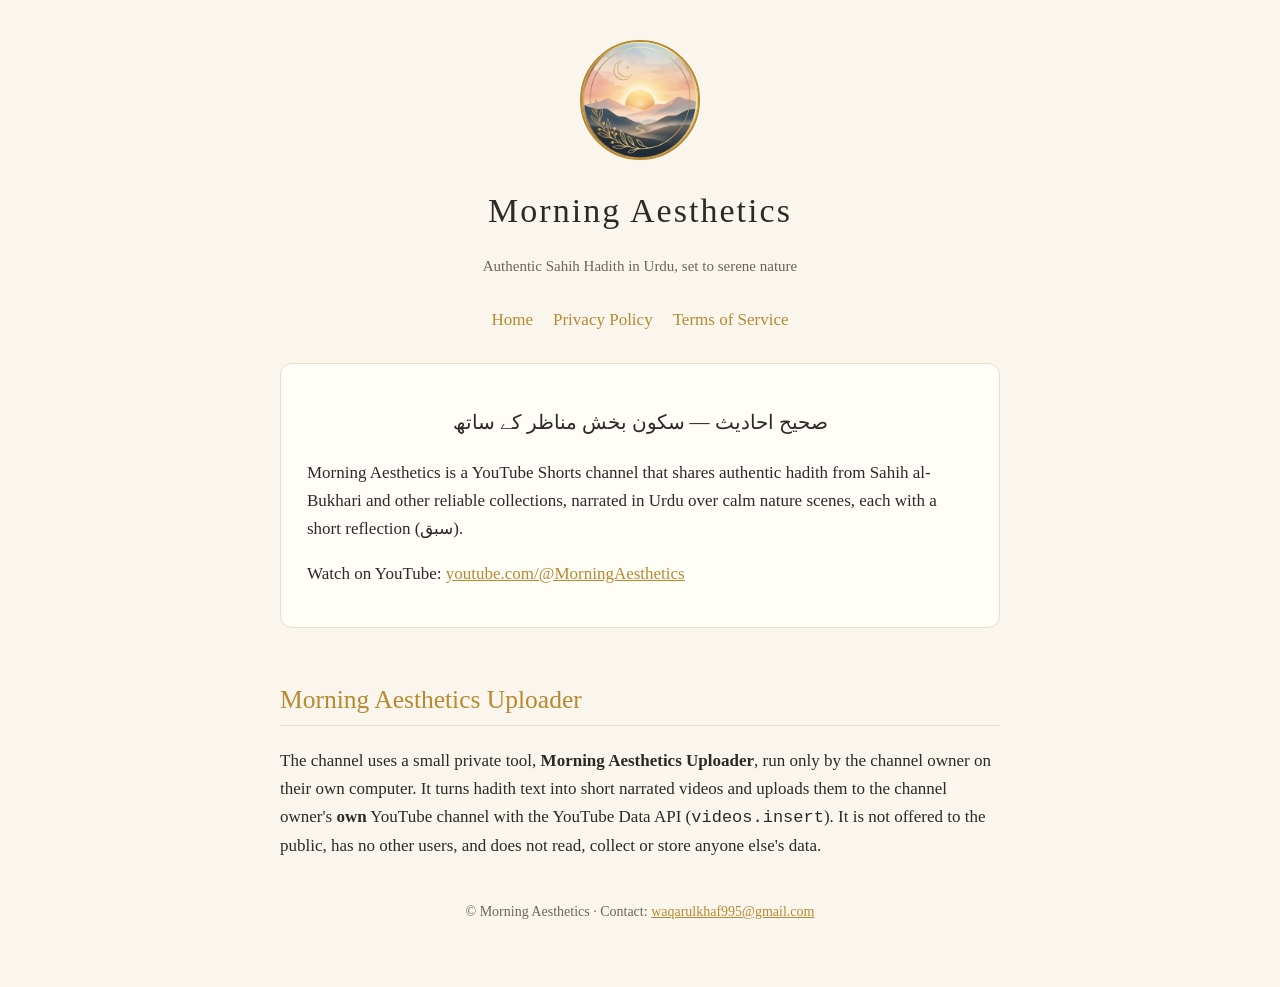
==== index.html @ efb29494 "Morning Aesthetics site: home, privacy policy, terms Co-Authored-By: Claude Opus 5.5 <noreply@anthro" ====
<!doctype html>
<html lang="en">
<head>
<meta charset="utf-8">
<meta name="viewport" content="width=device-width, initial-scale=1">
<title>Morning Aesthetics — Sahih Hadith Shorts</title>
<meta name="description" content="Morning Aesthetics publishes short, peaceful videos of authentic Sahih Hadith in Urdu.">
<link rel="stylesheet" href="style.css">
</head>
<body>
<main>
  <header>
    <img src="logo.jpg" alt="Morning Aesthetics logo">
    <h1>Morning Aesthetics</h1>
    <p class="muted">Authentic Sahih Hadith in Urdu, set to serene nature</p>
  </header>
  <nav><a href="index.html">Home</a><a href="privacy.html">Privacy Policy</a><a href="terms.html">Terms of Service</a></nav>

  <div class="card">
    <p class="ur">صحیح احادیث — سکون بخش مناظر کے ساتھ</p>
    <p>Morning Aesthetics is a YouTube Shorts channel that shares authentic hadith from Sahih al-Bukhari and other
    reliable collections, narrated in Urdu over calm nature scenes, each with a short reflection (سبق).</p>
    <p>Watch on YouTube: <a href="https://www.youtube.com/@MorningAesthetics">youtube.com/@MorningAesthetics</a></p>
  </div>

  <h2>Morning Aesthetics Uploader</h2>
  <p>The channel uses a small private tool, <b>Morning Aesthetics Uploader</b>, run only by the channel owner on their
  own computer. It turns hadith text into short narrated videos and uploads them to the channel owner's
  <b>own</b> YouTube channel with the YouTube Data API (<code>videos.insert</code>). It is not offered to the public,
  has no other users, and does not read, collect or store anyone else's data.</p>

  <footer>© Morning Aesthetics · Contact: <a href="mailto:waqarulkhaf995@gmail.com">waqarulkhaf995@gmail.com</a></footer>
</main>
</body>
</html>
---- style.css ----
:root { --bg:#faf6ee; --ink:#2b2a27; --muted:#6b665c; --gold:#b8892e; --card:#fffdf8; --line:#e8dfcc; }
* { box-sizing:border-box; }
body { margin:0; background:var(--bg); color:var(--ink); font:17px/1.65 Georgia, "Times New Roman", serif; }
main { max-width:760px; margin:0 auto; padding:40px 20px 64px; }
header { text-align:center; margin-bottom:28px; }
header img { width:120px; height:120px; border-radius:50%; border:2px solid var(--gold); }
h1 { font-weight:normal; letter-spacing:.06em; margin:.4em 0 .1em; }
h2 { font-weight:normal; color:var(--gold); border-bottom:1px solid var(--line); padding-bottom:4px; margin-top:2em; }
nav { text-align:center; margin:12px 0 28px; }
nav a { color:var(--gold); margin:0 10px; text-decoration:none; }
.card { background:var(--card); border:1px solid var(--line); border-radius:12px; padding:22px 26px; }
.muted { color:var(--muted); font-size:15px; }
.ur { font-family:"Noto Nastaliq Urdu", serif; direction:rtl; text-align:center; font-size:20px; }
footer { text-align:center; color:var(--muted); font-size:14px; margin-top:40px; }
a { color:var(--gold); }
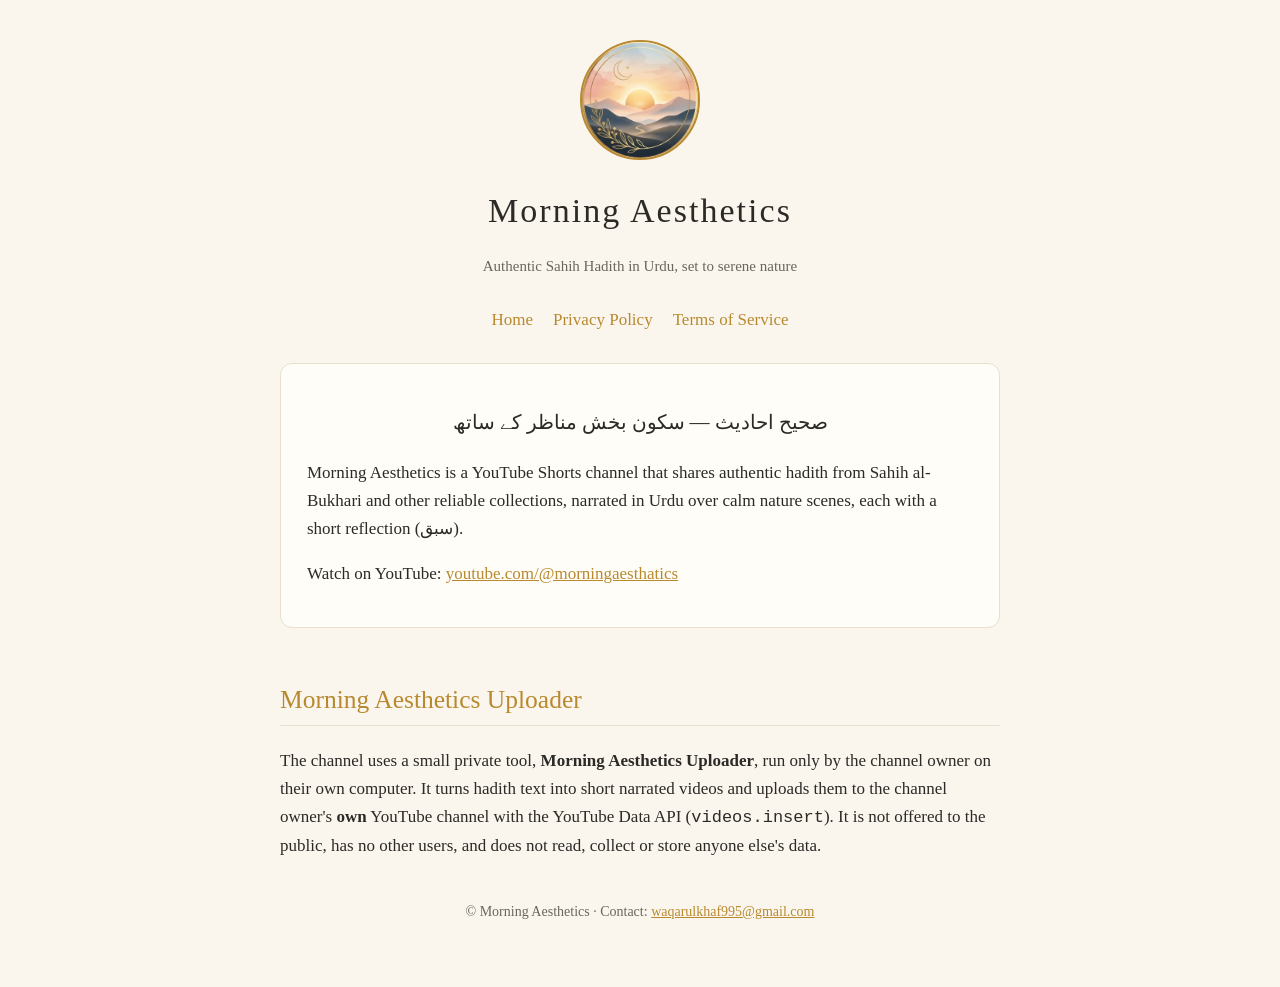
==== commit b9013e8c: "Fix YouTube channel handle Co-Authored-By: Claude Opus 5.5 <noreply@anthropic.com>" ====
--- a/index.html
+++ b/index.html
@@ -20,7 +20,7 @@
     <p class="ur">صحیح احادیث — سکون بخش مناظر کے ساتھ</p>
     <p>Morning Aesthetics is a YouTube Shorts channel that shares authentic hadith from Sahih al-Bukhari and other
     reliable collections, narrated in Urdu over calm nature scenes, each with a short reflection (سبق).</p>
-    <p>Watch on YouTube: <a href="https://www.youtube.com/@MorningAesthetics">youtube.com/@MorningAesthetics</a></p>
+    <p>Watch on YouTube: <a href="https://www.youtube.com/@morningaesthatics">youtube.com/@morningaesthatics</a></p>
   </div>
 
   <h2>Morning Aesthetics Uploader</h2>
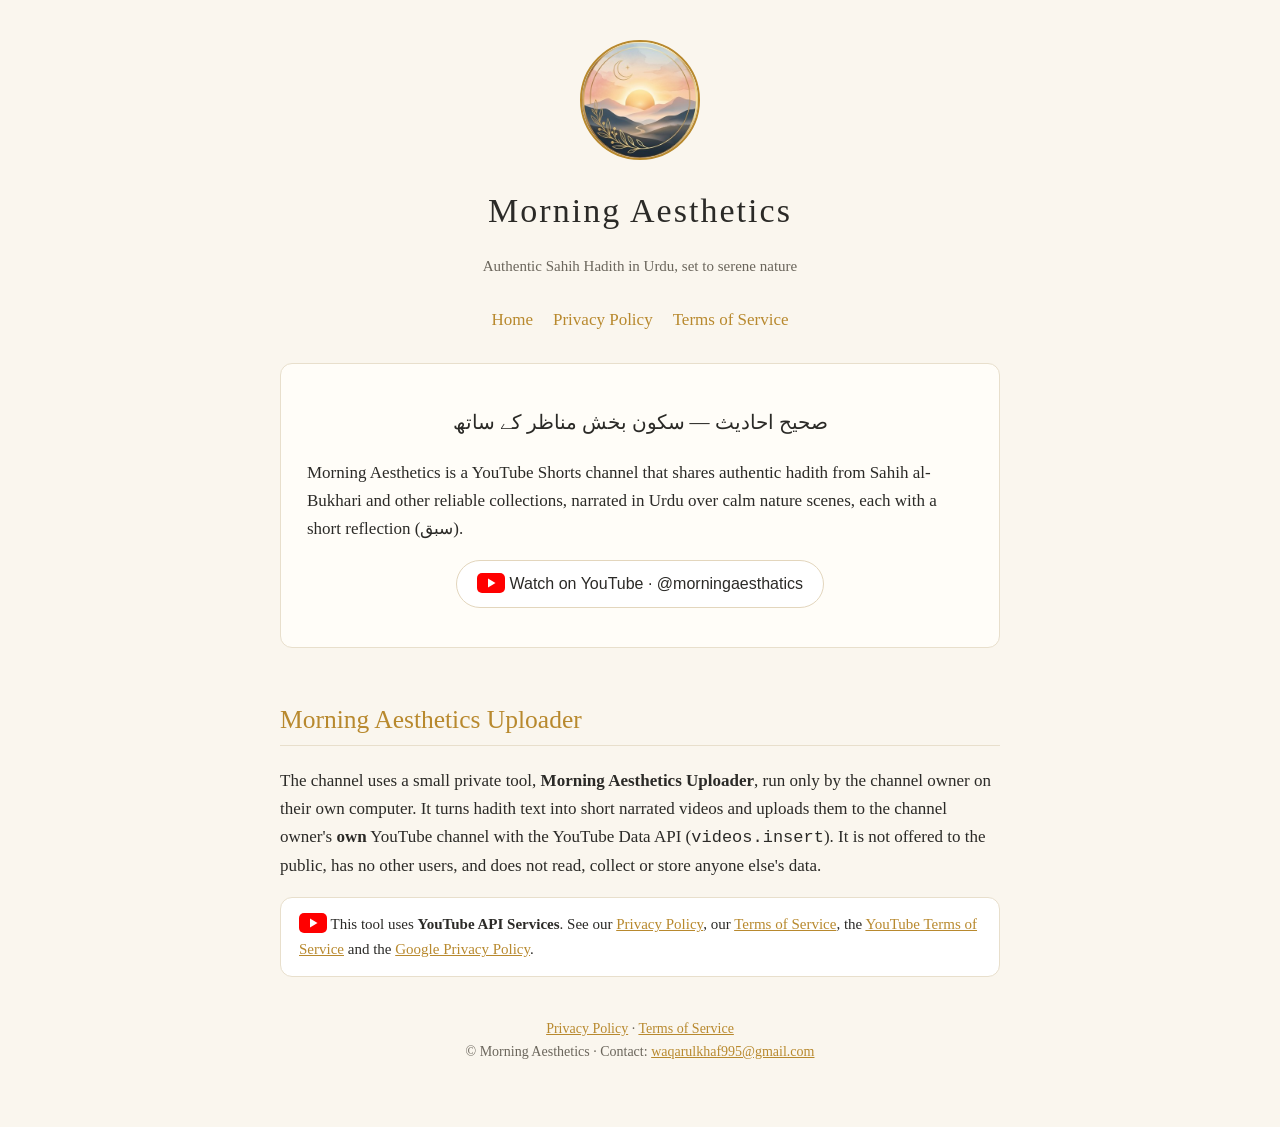
==== commit 4f9bacbe: "Add YouTube branding and policy links on homepage Co-Authored-By: Claude Opus 5.5 <noreply@anthropic" ====
--- a/index.html
+++ b/index.html
@@ -20,7 +20,7 @@
     <p class="ur">صحیح احادیث — سکون بخش مناظر کے ساتھ</p>
     <p>Morning Aesthetics is a YouTube Shorts channel that shares authentic hadith from Sahih al-Bukhari and other
     reliable collections, narrated in Urdu over calm nature scenes, each with a short reflection (سبق).</p>
-    <p>Watch on YouTube: <a href="https://www.youtube.com/@morningaesthatics">youtube.com/@morningaesthatics</a></p>
+    <p style="text-align:center"><a class="ytbtn" href="https://www.youtube.com/@morningaesthatics"><svg class="yt" viewBox="0 0 28 20" aria-hidden="true"><rect width="28" height="20" rx="5" fill="#FF0000"/><path d="M11 5.5v9l7.5-4.5z" fill="#fff"/></svg> Watch on YouTube · @morningaesthatics</a></p>
   </div>
 
   <h2>Morning Aesthetics Uploader</h2>
@@ -29,7 +29,9 @@
   <b>own</b> YouTube channel with the YouTube Data API (<code>videos.insert</code>). It is not offered to the public,
   has no other users, and does not read, collect or store anyone else's data.</p>
 
-  <footer>© Morning Aesthetics · Contact: <a href="mailto:waqarulkhaf995@gmail.com">waqarulkhaf995@gmail.com</a></footer>
+  <p class="api"><svg class="yt" viewBox="0 0 28 20" aria-hidden="true"><rect width="28" height="20" rx="5" fill="#FF0000"/><path d="M11 5.5v9l7.5-4.5z" fill="#fff"/></svg> This tool uses <b>YouTube API Services</b>. See our <a href="privacy.html">Privacy Policy</a>, our <a href="terms.html">Terms of Service</a>, the <a href="https://www.youtube.com/t/terms">YouTube Terms of Service</a> and the <a href="https://policies.google.com/privacy">Google Privacy Policy</a>.</p>
+
+  <footer><a href="privacy.html">Privacy Policy</a> · <a href="terms.html">Terms of Service</a><br>© Morning Aesthetics · Contact: <a href="mailto:waqarulkhaf995@gmail.com">waqarulkhaf995@gmail.com</a></footer>
 </main>
 </body>
 </html>
--- a/style.css
+++ b/style.css
@@ -13,3 +13,7 @@
 .ur { font-family:"Noto Nastaliq Urdu", serif; direction:rtl; text-align:center; font-size:20px; }
 footer { text-align:center; color:var(--muted); font-size:14px; margin-top:40px; }
 a { color:var(--gold); }
+
+.yt { width:28px; height:20px; vertical-align:-4px; }
+.ytbtn { display:inline-block; background:#fff; border:1px solid #e3d6bd; border-radius:999px; padding:10px 20px; text-decoration:none; color:#2b2a27; font-family:Arial, sans-serif; font-size:16px; }
+.api { background:#fff; border:1px solid #e8dfcc; border-radius:12px; padding:14px 18px; font-size:15px; }
